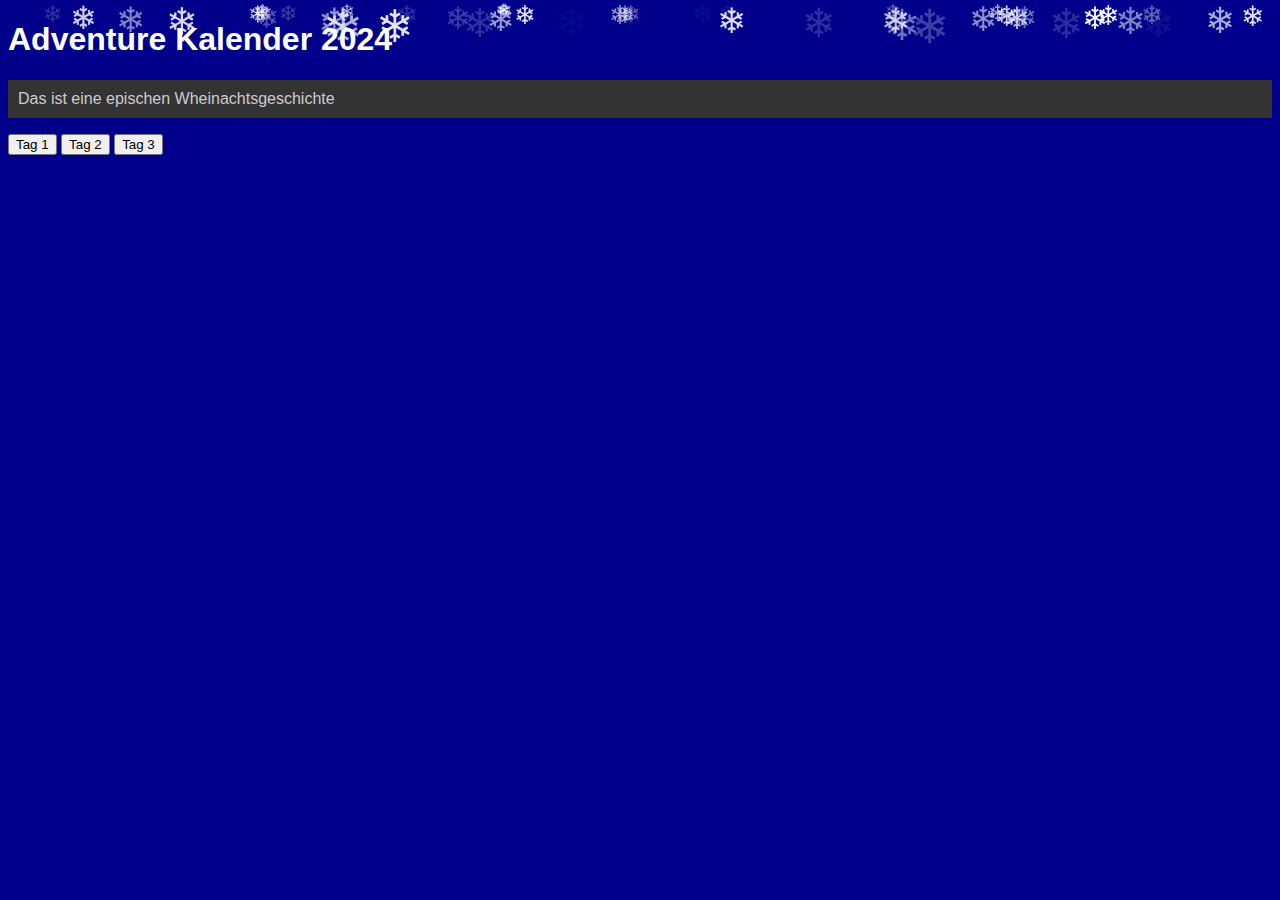
==== index.html @ cb5d8d8d "Update index.html" ====
<!DOCTYPE html>
<html lang="en">
<head>
  <meta charset="UTF-8">
  <meta name="viewport" content="width=device-width, initial-scale=1.0">
  <title>Adventure Kalender 2024</title>
  <link rel="canonical" href="https://zappazanof.github.io/Adventure/" />
  <link rel="manifest" href="/Adventure/manifest.webmanifest">
  <link rel="stylesheet" href="css/styles_new.css">
</head>
<body>
  <h1>Adventure Kalender 2024</h1>
   <p class="description"> 
   Das ist eine epischen Wheinachtsgeschichte
 </p>
  <button class="levelButton" data-level="1">Tag 1</button> 
  <button class="levelButton" data-level="2">Tag 2</button> 
  <button class="levelButton" data-level="3">Tag 3</button>  
  
  <div id="snowflakes"></div> <!-- Container für Schneeflocken -->
 <!--
  <script>
    if (navigator.serviceWorker) {
      navigator.serviceWorker.register (
         '/Adventure/sw.js',
        {scope: '/Adventure/'}
      )
    }
  -->

  </script>
  <script src="js/snow.js"></script> <!-- Snowflakes JavaScript -->
  <script src="js/app.js"></script>
</body>
</html>
---- css/styles_new.css ----
body {
  background-color: #00008B; /* Dunkelblau */
  font-family: Arial, sans-serif;
  color: white; /* Weiße Schriftfarbe für besseren Kontrast */
  overflow: hidden; /* Verhindert Scrollen */
}

h1 {
  color: #ffffff; /* Weiße Schriftfarbe */
}

.description {
  color: #cccccc; /* Hellgraue Schriftfarbe */
  padding: 10px;
  background-color: #333333; /* Dunkelgrauer Hintergrund */
}

#level1Button {
  background-color: #4CAF50;
  color: white;
  border: none;
  padding: 15px 32px;
  text-align: center;
  text-decoration: none;
  display: inline-block;
  font-size: 16px;
  margin: 4px 2px;
  cursor: pointer;
}

#snowflakes {
  position: absolute;
  top: 0;
  left: 0;
  width: 100%;
  height: 100%;
  pointer-events: none;
  z-index: 1000;
}

.snowflake {
  position: absolute;
  top: 0;
  color: #ffffff;
  user-select: none;
  pointer-events: none;
  font-size: 1em;
  will-change: transform;
  animation: fall linear infinite;
}

@keyframes fall {
  0% { transform: translateY(0); }
  100% { transform: translateY(100vh); }
}
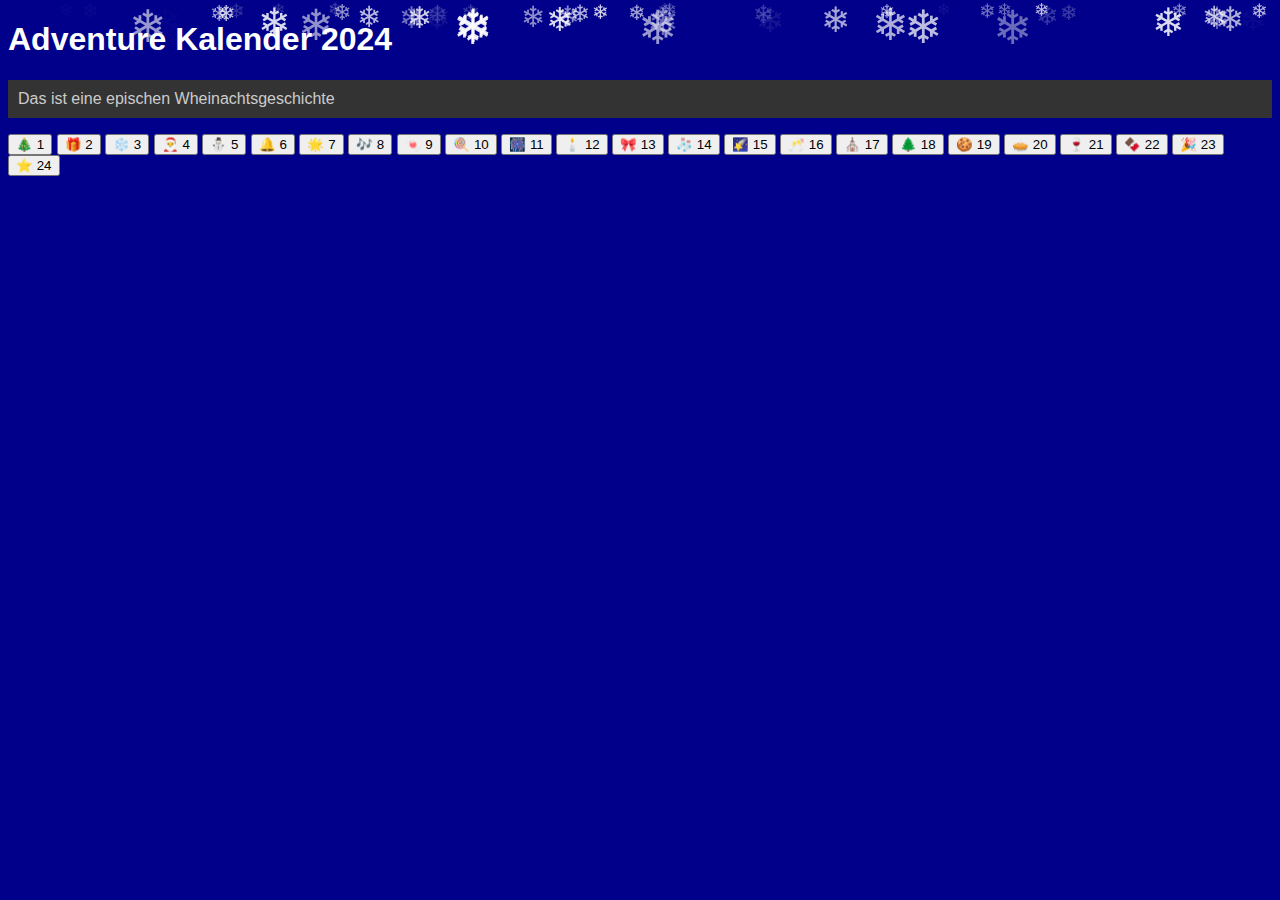
==== commit 08c28883: "Update index.html" ====
--- a/index.html
+++ b/index.html
@@ -13,9 +13,32 @@
    <p class="description"> 
    Das ist eine epischen Wheinachtsgeschichte
  </p>
-  <button class="levelButton" data-level="1">Tag 1</button> 
-  <button class="levelButton" data-level="2">Tag 2</button> 
-  <button class="levelButton" data-level="3">Tag 3</button>  
+  <div class="calendar"> <!-- 24 Buttons für Adventskalender --> 
+    <button class="levelButton" data-level="1">🎄 1</button> 
+    <button class="levelButton" data-level="2">🎁 2</button> 
+    <button class="levelButton" data-level="3">❄️ 3</button> 
+    <button class="levelButton" data-level="4">🎅 4</button> 
+    <button class="levelButton" data-level="5">⛄ 5</button> 
+    <button class="levelButton" data-level="6">🔔 6</button> 
+    <button class="levelButton" data-level="7">🌟 7</button> 
+    <button class="levelButton" data-level="8">🎶 8</button> 
+    <button class="levelButton" data-level="9">🍬 9</button> 
+    <button class="levelButton" data-level="10">🍭 10</button> 
+    <button class="levelButton" data-level="11">🎆 11</button> 
+    <button class="levelButton" data-level="12">🕯️ 12</button> 
+    <button class="levelButton" data-level="13">🎀 13</button> 
+    <button class="levelButton" data-level="14">🧦 14</button> 
+    <button class="levelButton" data-level="15">🌠 15</button> 
+    <button class="levelButton" data-level="16">🥂 16</button> 
+    <button class="levelButton" data-level="17">⛪ 17</button> 
+    <button class="levelButton" data-level="18">🌲 18</button> 
+    <button class="levelButton" data-level="19">🍪 19</button> 
+    <button class="levelButton" data-level="20">🥧 20</button> 
+    <button class="levelButton" data-level="21">🍷 21</button> 
+    <button class="levelButton" data-level="22">🍫 22</button> 
+    <button class="levelButton" data-level="23">🎉 23</button> 
+    <button class="levelButton" data-level="24">⭐ 24</button> 
+  </div>
   
   <div id="snowflakes"></div> <!-- Container für Schneeflocken -->
  <!--
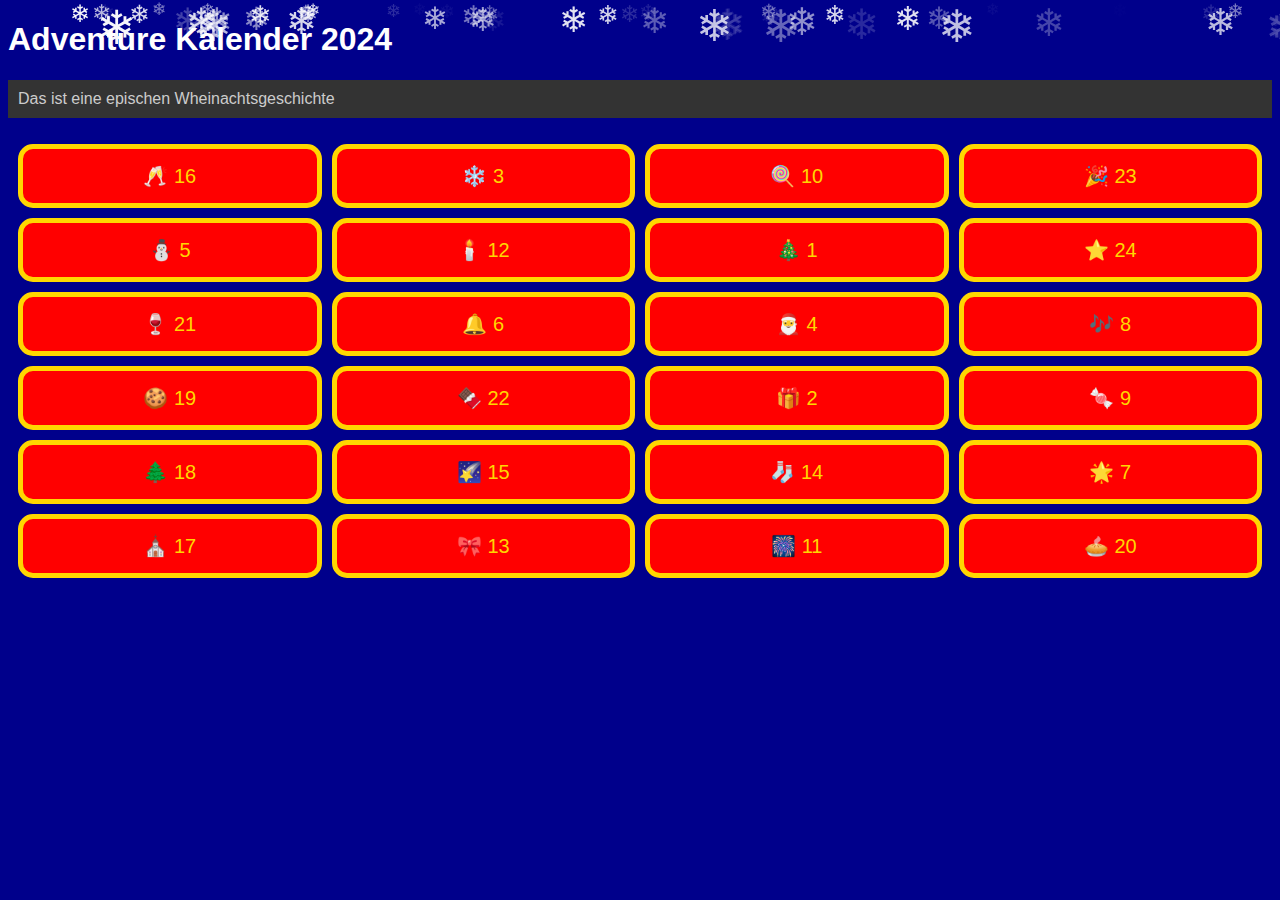
==== commit 1e7ae1ee: "Update index.html" ====
--- a/index.html
+++ b/index.html
@@ -14,30 +14,30 @@
    Das ist eine epischen Wheinachtsgeschichte
  </p>
   <div class="calendar"> <!-- 24 Buttons für Adventskalender --> 
+<button class="levelButton" data-level="16">🥂 16</button> 
+    <button class="levelButton" data-level="3">❄️ 3</button> 
+    <button class="levelButton" data-level="10">🍭 10</button> 
+    <button class="levelButton" data-level="23">🎉 23</button> 
+    <button class="levelButton" data-level="5">⛄ 5</button> 
+    <button class="levelButton" data-level="12">🕯️ 12</button> 
     <button class="levelButton" data-level="1">🎄 1</button> 
+    <button class="levelButton" data-level="24">⭐ 24</button> 
+    <button class="levelButton" data-level="21">🍷 21</button> 
+    <button class="levelButton" data-level="6">🔔 6</button> 
+    <button class="levelButton" data-level="4">🎅 4</button> 
+    <button class="levelButton" data-level="8">🎶 8</button> 
+    <button class="levelButton" data-level="19">🍪 19</button> 
+    <button class="levelButton" data-level="22">🍫 22</button> 
     <button class="levelButton" data-level="2">🎁 2</button> 
-    <button class="levelButton" data-level="3">❄️ 3</button> 
-    <button class="levelButton" data-level="4">🎅 4</button> 
-    <button class="levelButton" data-level="5">⛄ 5</button> 
-    <button class="levelButton" data-level="6">🔔 6</button> 
+    <button class="levelButton" data-level="9">🍬 9</button> 
+    <button class="levelButton" data-level="18">🌲 18</button> 
+    <button class="levelButton" data-level="15">🌠 15</button> 
+    <button class="levelButton" data-level="14">🧦 14</button> 
     <button class="levelButton" data-level="7">🌟 7</button> 
-    <button class="levelButton" data-level="8">🎶 8</button> 
-    <button class="levelButton" data-level="9">🍬 9</button> 
-    <button class="levelButton" data-level="10">🍭 10</button> 
+    <button class="levelButton" data-level="17">⛪ 17</button> 
+    <button class="levelButton" data-level="13">🎀 13</button> 
     <button class="levelButton" data-level="11">🎆 11</button> 
-    <button class="levelButton" data-level="12">🕯️ 12</button> 
-    <button class="levelButton" data-level="13">🎀 13</button> 
-    <button class="levelButton" data-level="14">🧦 14</button> 
-    <button class="levelButton" data-level="15">🌠 15</button> 
-    <button class="levelButton" data-level="16">🥂 16</button> 
-    <button class="levelButton" data-level="17">⛪ 17</button> 
-    <button class="levelButton" data-level="18">🌲 18</button> 
-    <button class="levelButton" data-level="19">🍪 19</button> 
-    <button class="levelButton" data-level="20">🥧 20</button> 
-    <button class="levelButton" data-level="21">🍷 21</button> 
-    <button class="levelButton" data-level="22">🍫 22</button> 
-    <button class="levelButton" data-level="23">🎉 23</button> 
-    <button class="levelButton" data-level="24">⭐ 24</button> 
+    <button class="levelButton" data-level="20">🥧 20
   </div>
   
   <div id="snowflakes"></div> <!-- Container für Schneeflocken -->
--- a/css/styles_new.css
+++ b/css/styles_new.css
@@ -15,17 +15,30 @@
   background-color: #333333; /* Dunkelgrauer Hintergrund */
 }
 
-#level1Button {
-  background-color: #4CAF50;
-  color: white;
-  border: none;
-  padding: 15px 32px;
+.calendar {
+  display: grid;
+  grid-template-columns: repeat(4, 1fr); /* 4 Spalten */
+  grid-gap: 10px;
+  padding: 10px;
+}
+
+.levelButton {
+  background-color: #ff0000; /* Rotes Hintergrund */
+  color: gold; /* Weiße Schriftfarbe */
+  border: 5px solid gold; /* Goldener Rand */
+  border-radius: 15px; /* Runde Ecken */
+  padding: 15px;
   text-align: center;
   text-decoration: none;
   display: inline-block;
-  font-size: 16px;
-  margin: 4px 2px;
+  font-size: 20px;
   cursor: pointer;
+  transition: background-color 0.3s, transform 0.3s; /* Glatter Übergang */
+}
+
+.levelButton:hover {
+  background-color: #00cc00; /* Grüner Hintergrund beim Hover */
+  transform: scale(1.1); /* Leichtes Vergrößern beim Hover */
 }
 
 #snowflakes {
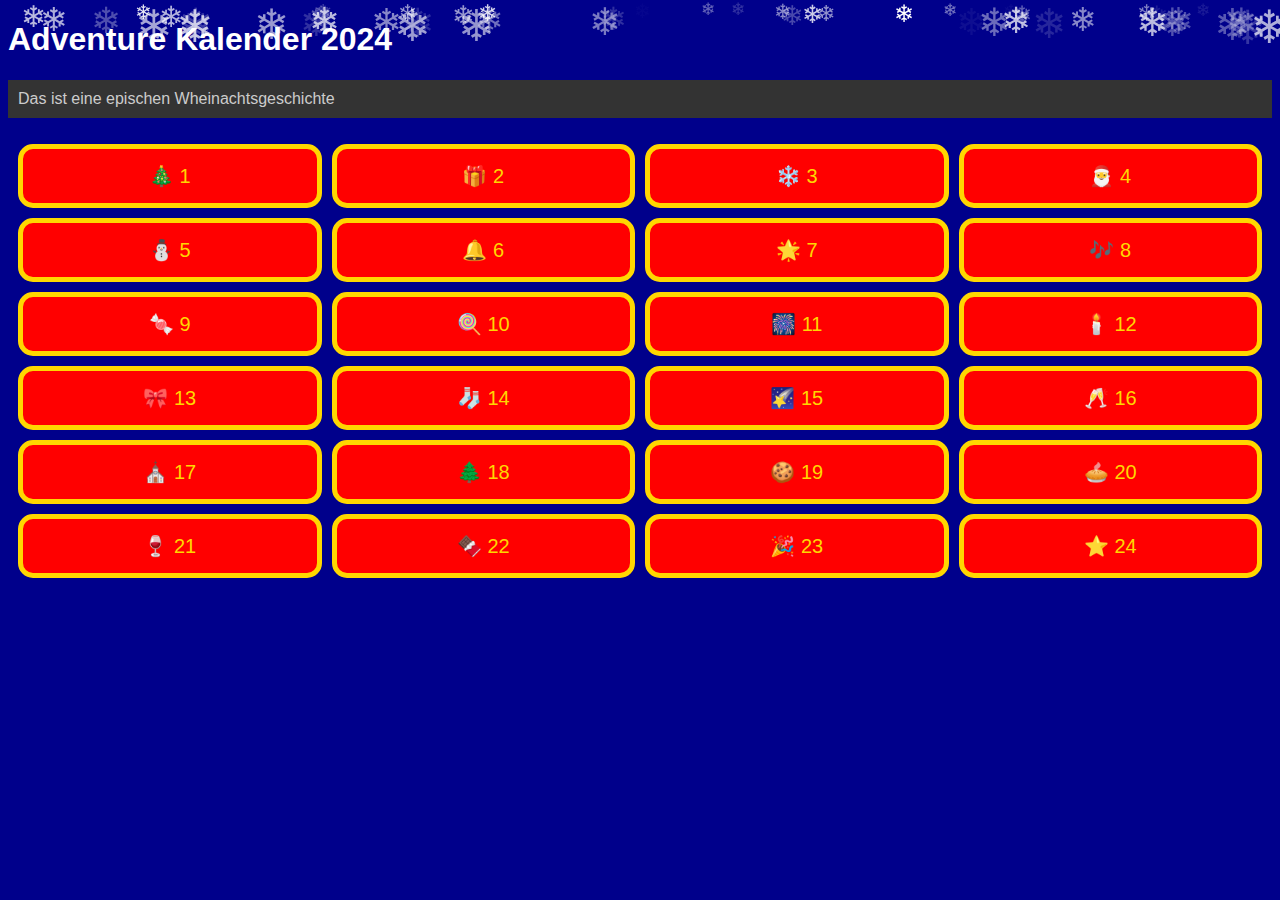
==== commit 986c0fd3: "Update index.html" ====
--- a/index.html
+++ b/index.html
@@ -13,31 +13,31 @@
    <p class="description"> 
    Das ist eine epischen Wheinachtsgeschichte
  </p>
-  <div class="calendar"> <!-- 24 Buttons für Adventskalender --> 
-<button class="levelButton" data-level="16">🥂 16</button> 
+  <div id="calendar" class="calendar"> <!-- 24 Buttons für Adventskalender --> 
+<button class="levelButton" data-level="1">🎄 1</button> 
+    <button class="levelButton" data-level="2">🎁 2</button> 
     <button class="levelButton" data-level="3">❄️ 3</button> 
+    <button class="levelButton" data-level="4">🎅 4</button> 
+    <button class="levelButton" data-level="5">⛄ 5</button> 
+    <button class="levelButton" data-level="6">🔔 6</button> 
+    <button class="levelButton" data-level="7">🌟 7</button> 
+    <button class="levelButton" data-level="8">🎶 8</button> 
+    <button class="levelButton" data-level="9">🍬 9</button> 
     <button class="levelButton" data-level="10">🍭 10</button> 
+    <button class="levelButton" data-level="11">🎆 11</button> 
+    <button class="levelButton" data-level="12">🕯️ 12</button> 
+    <button class="levelButton" data-level="13">🎀 13</button> 
+    <button class="levelButton" data-level="14">🧦 14</button> 
+    <button class="levelButton" data-level="15">🌠 15</button> 
+    <button class="levelButton" data-level="16">🥂 16</button> 
+    <button class="levelButton" data-level="17">⛪ 17</button> 
+    <button class="levelButton" data-level="18">🌲 18</button> 
+    <button class="levelButton" data-level="19">🍪 19</button> 
+    <button class="levelButton" data-level="20">🥧 20</button> 
+    <button class="levelButton" data-level="21">🍷 21</button> 
+    <button class="levelButton" data-level="22">🍫 22</button> 
     <button class="levelButton" data-level="23">🎉 23</button> 
-    <button class="levelButton" data-level="5">⛄ 5</button> 
-    <button class="levelButton" data-level="12">🕯️ 12</button> 
-    <button class="levelButton" data-level="1">🎄 1</button> 
-    <button class="levelButton" data-level="24">⭐ 24</button> 
-    <button class="levelButton" data-level="21">🍷 21</button> 
-    <button class="levelButton" data-level="6">🔔 6</button> 
-    <button class="levelButton" data-level="4">🎅 4</button> 
-    <button class="levelButton" data-level="8">🎶 8</button> 
-    <button class="levelButton" data-level="19">🍪 19</button> 
-    <button class="levelButton" data-level="22">🍫 22</button> 
-    <button class="levelButton" data-level="2">🎁 2</button> 
-    <button class="levelButton" data-level="9">🍬 9</button> 
-    <button class="levelButton" data-level="18">🌲 18</button> 
-    <button class="levelButton" data-level="15">🌠 15</button> 
-    <button class="levelButton" data-level="14">🧦 14</button> 
-    <button class="levelButton" data-level="7">🌟 7</button> 
-    <button class="levelButton" data-level="17">⛪ 17</button> 
-    <button class="levelButton" data-level="13">🎀 13</button> 
-    <button class="levelButton" data-level="11">🎆 11</button> 
-    <button class="levelButton" data-level="20">🥧 20
+    <button class="levelButton" data-level="24">⭐ 24</button>
   </div>
   
   <div id="snowflakes"></div> <!-- Container für Schneeflocken -->
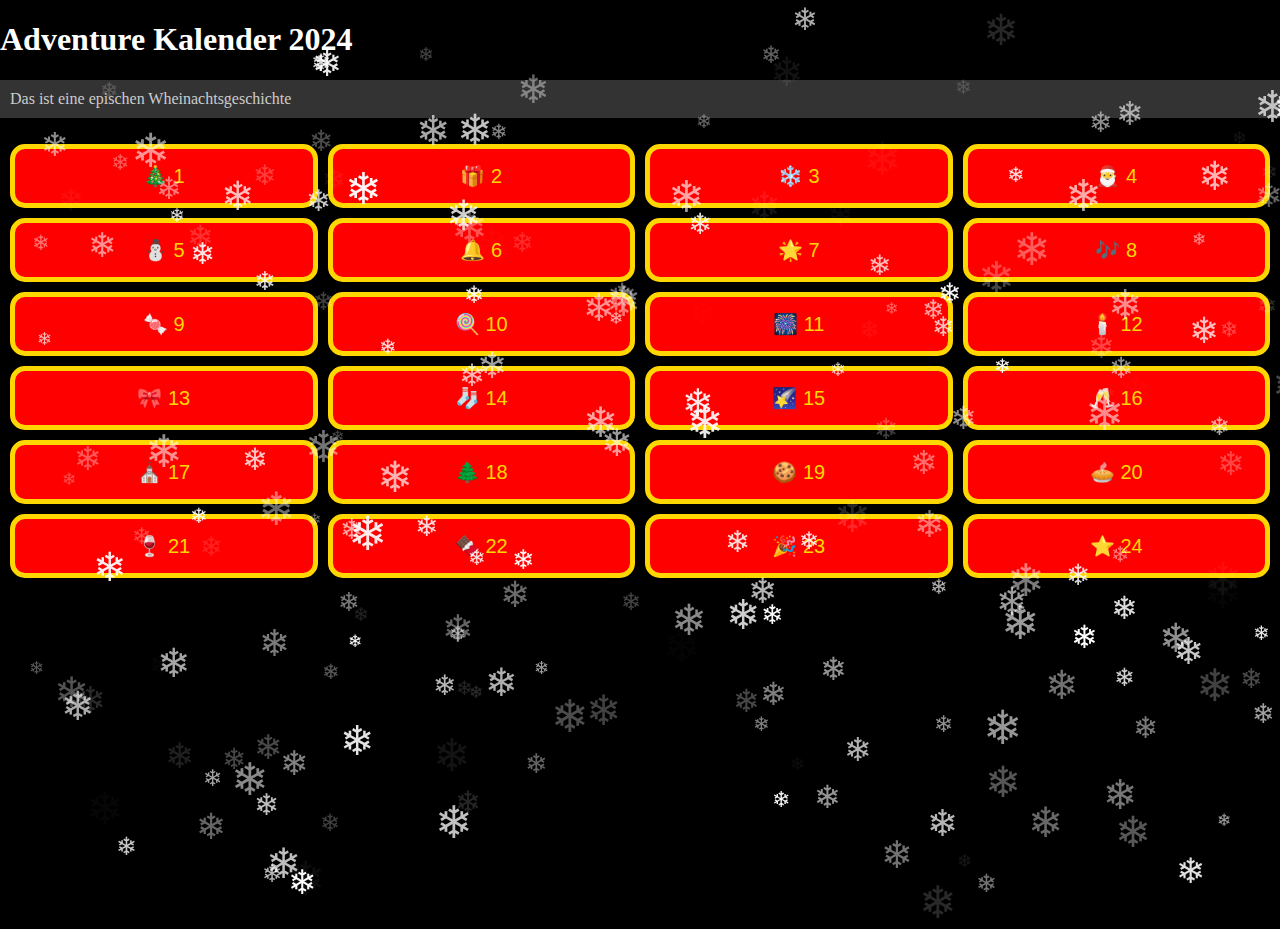
==== commit aef9f2f6: "Update index.html" ====
--- a/index.html
+++ b/index.html
@@ -6,7 +6,7 @@
   <title>Adventure Kalender 2024</title>
   <link rel="canonical" href="https://zappazanof.github.io/Adventure/" />
   <link rel="manifest" href="/Adventure/manifest.webmanifest">
-  <link rel="stylesheet" href="css/styles_new.css">
+  <link rel="stylesheet" href="css/styles_level.css">
 </head>
 <body>
   <h1>Adventure Kalender 2024</h1>
--- a/css/styles_level.css
+++ b/css/styles_level.css
@@ -0,0 +1,115 @@
+html, body {
+  height: 100%;
+  margin: 0;
+  padding: 0;
+  background: #000000;
+}
+
+
+h1 {
+  color: #ffffff; /* Weiße Schriftfarbe */
+}
+
+.description {
+  color: #cccccc; /* Hellgraue Schriftfarbe */
+  padding: 10px;
+  background-color: #333333; /* Dunkelgrauer Hintergrund */
+}
+
+.calendar {
+  display: grid;
+  grid-template-columns: repeat(4, 1fr); /* 4 Spalten */
+  grid-gap: 10px;
+  padding: 10px;
+}
+
+.levelButton {
+  background-color: #ff0000; /* Rotes Hintergrund */
+  color: gold; /* Weiße Schriftfarbe */
+  border: 5px solid gold; /* Goldener Rand */
+  border-radius: 15px; /* Runde Ecken */
+  padding: 15px;
+  text-align: center;
+  text-decoration: none;
+  display: inline-block;
+  font-size: 20px;
+  cursor: pointer;
+  transition: background-color 0.3s, transform 0.3s; /* Glatter Übergang */
+}
+
+.levelButton:hover {
+  background-color: #00cc00; /* Grüner Hintergrund beim Hover */
+  transform: scale(1.1); /* Leichtes Vergrößern beim Hover */
+}
+
+#backButton {
+  position: fixed;
+  bottom: 20px; /* Abstand vom unteren Rand */
+  left: 50%;
+  transform: translateX(-50%); /* Zentriert den Button horizontal */
+  padding: 10px 20px;
+  background-color: #007BFF;
+  color: white;
+  border: none;
+  border-radius: 5px;
+  cursor: pointer;
+  font-size: 16px;
+}
+
+#backButton:hover {
+  background-color: #0056b3; /* Dunklere Farbe bei Hover */
+}
+#storyContainer {
+  font-size: 20px;
+  line-height: 1.5;
+  margin: 20px;
+  white-space: pre-wrap;
+}
+
+#nextButton {
+  padding: 10px 20px;
+  background-color: #007BFF;
+  color: white;
+  border: none;
+  border-radius: 5px;
+  cursor: pointer;
+  font-size: 16px;
+  margin-top: 20px;
+}
+
+#nextButton:hover {
+  background-color: #0056b3;
+}
+
+.story-image {
+  max-width: 100%;
+  height: auto;
+  display: block;
+  margin: 10px 0;
+}
+
+#snowflakes {
+  position: absolute;
+  top: 0;
+  left: 0;
+  width: 100%;
+  height: 100%;
+  pointer-events: none;
+  z-index: 1000;
+}
+
+.snowflake {
+  position: absolute;
+  top: 0;
+  color: #ffffff;
+  user-select: none;
+  pointer-events: none;
+  font-size: 1em;
+  will-change: transform;
+  animation: fall linear infinite;
+}
+
+@keyframes fall {
+  0% { transform: translateY(0); }
+  100% { transform: translateY(100vh); }
+}
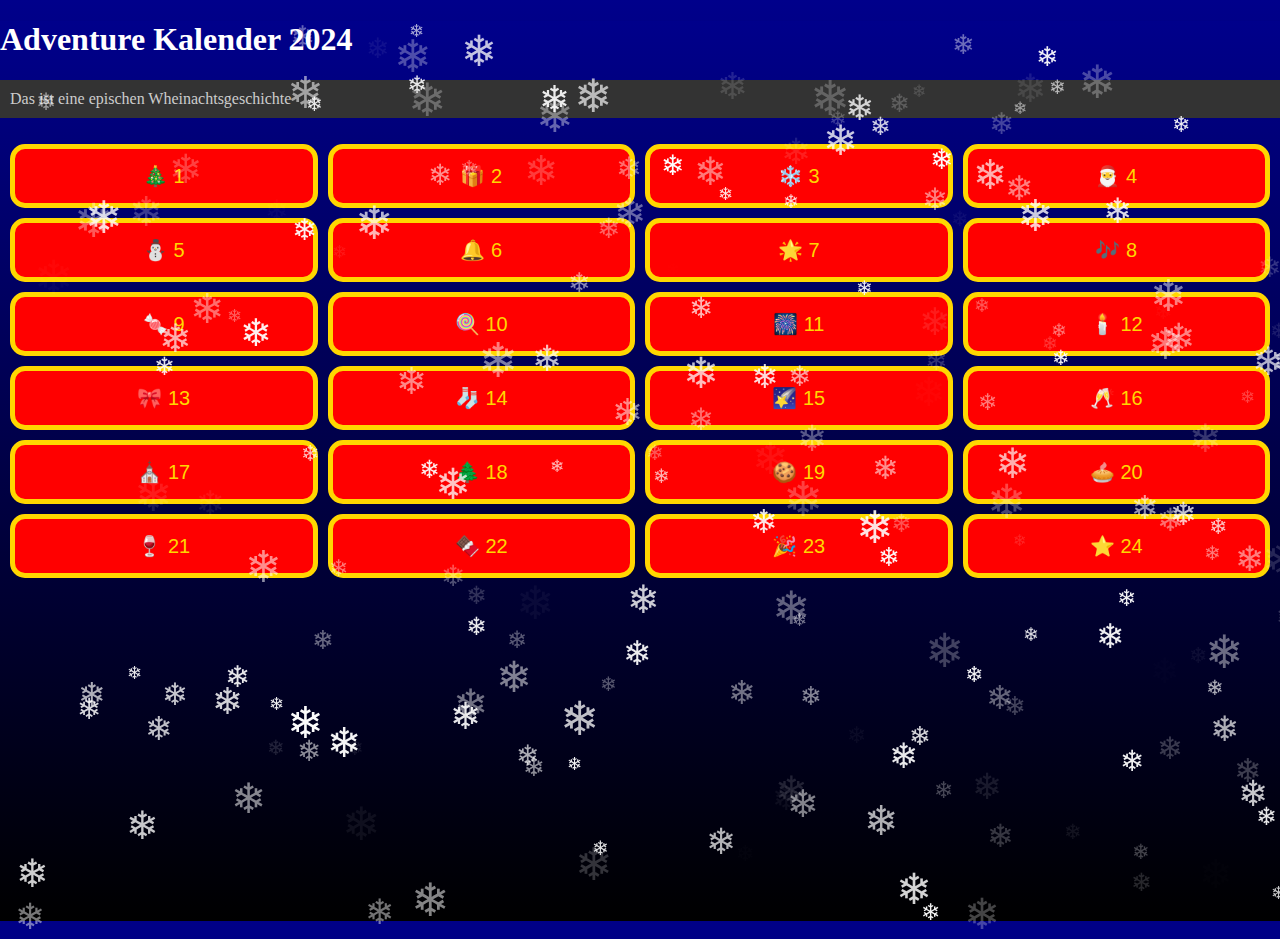
==== commit 701d38ec: "Update index.html" ====
--- a/index.html
+++ b/index.html
@@ -6,7 +6,7 @@
   <title>Adventure Kalender 2024</title>
   <link rel="canonical" href="https://zappazanof.github.io/Adventure/" />
   <link rel="manifest" href="/Adventure/manifest.webmanifest">
-  <link rel="stylesheet" href="css/styles_level.css">
+  <link rel="stylesheet" href="css/styles_new.css">
 </head>
 <body>
   <h1>Adventure Kalender 2024</h1>
--- a/css/styles_new.css
+++ b/css/styles_new.css
@@ -0,0 +1,98 @@
+html, body {
+  height: 100%;
+  margin: 0;
+  padding: 0;
+  background: linear-gradient(to bottom, #00008B, #000000);
+}
+
+body::before {
+  content: "";
+  position: absolute;
+  top: 0;
+  left: 0;
+  width: 100%;
+  height: 100%;
+  background: linear-gradient(to bottom, #00008B, #000000);
+  z-index: -1; /* This ensures the gradient is behind all content */
+}
+
+
+h1 {
+  color: #ffffff; /* Weiße Schriftfarbe */
+}
+
+.description {
+  color: #cccccc; /* Hellgraue Schriftfarbe */
+  padding: 10px;
+  background-color: #333333; /* Dunkelgrauer Hintergrund */
+}
+
+.calendar {
+  display: grid;
+  grid-template-columns: repeat(4, 1fr); /* 4 Spalten */
+  grid-gap: 10px;
+  padding: 10px;
+}
+
+.levelButton {
+  background-color: #ff0000; /* Rotes Hintergrund */
+  color: gold; /* Weiße Schriftfarbe */
+  border: 5px solid gold; /* Goldener Rand */
+  border-radius: 15px; /* Runde Ecken */
+  padding: 15px;
+  text-align: center;
+  text-decoration: none;
+  display: inline-block;
+  font-size: 20px;
+  cursor: pointer;
+  transition: background-color 0.3s, transform 0.3s; /* Glatter Übergang */
+}
+
+.levelButton:hover {
+  background-color: #00cc00; /* Grüner Hintergrund beim Hover */
+  transform: scale(1.1); /* Leichtes Vergrößern beim Hover */
+}
+
+#backButton {
+  position: fixed;
+  bottom: 20px; /* Abstand vom unteren Rand */
+  left: 50%;
+  transform: translateX(-50%); /* Zentriert den Button horizontal */
+  padding: 10px 20px;
+  background-color: #007BFF;
+  color: white;
+  border: none;
+  border-radius: 5px;
+  cursor: pointer;
+  font-size: 16px;
+}
+
+#backButton:hover {
+  background-color: #0056b3; /* Dunklere Farbe bei Hover */
+}
+
+#snowflakes {
+  position: absolute;
+  top: 0;
+  left: 0;
+  width: 100%;
+  height: 100%;
+  pointer-events: none;
+  z-index: 1000;
+}
+
+.snowflake {
+  position: absolute;
+  top: 0;
+  color: #ffffff;
+  user-select: none;
+  pointer-events: none;
+  font-size: 1em;
+  will-change: transform;
+  animation: fall linear infinite;
+}
+
+@keyframes fall {
+  0% { transform: translateY(0); }
+  100% { transform: translateY(100vh); }
+}
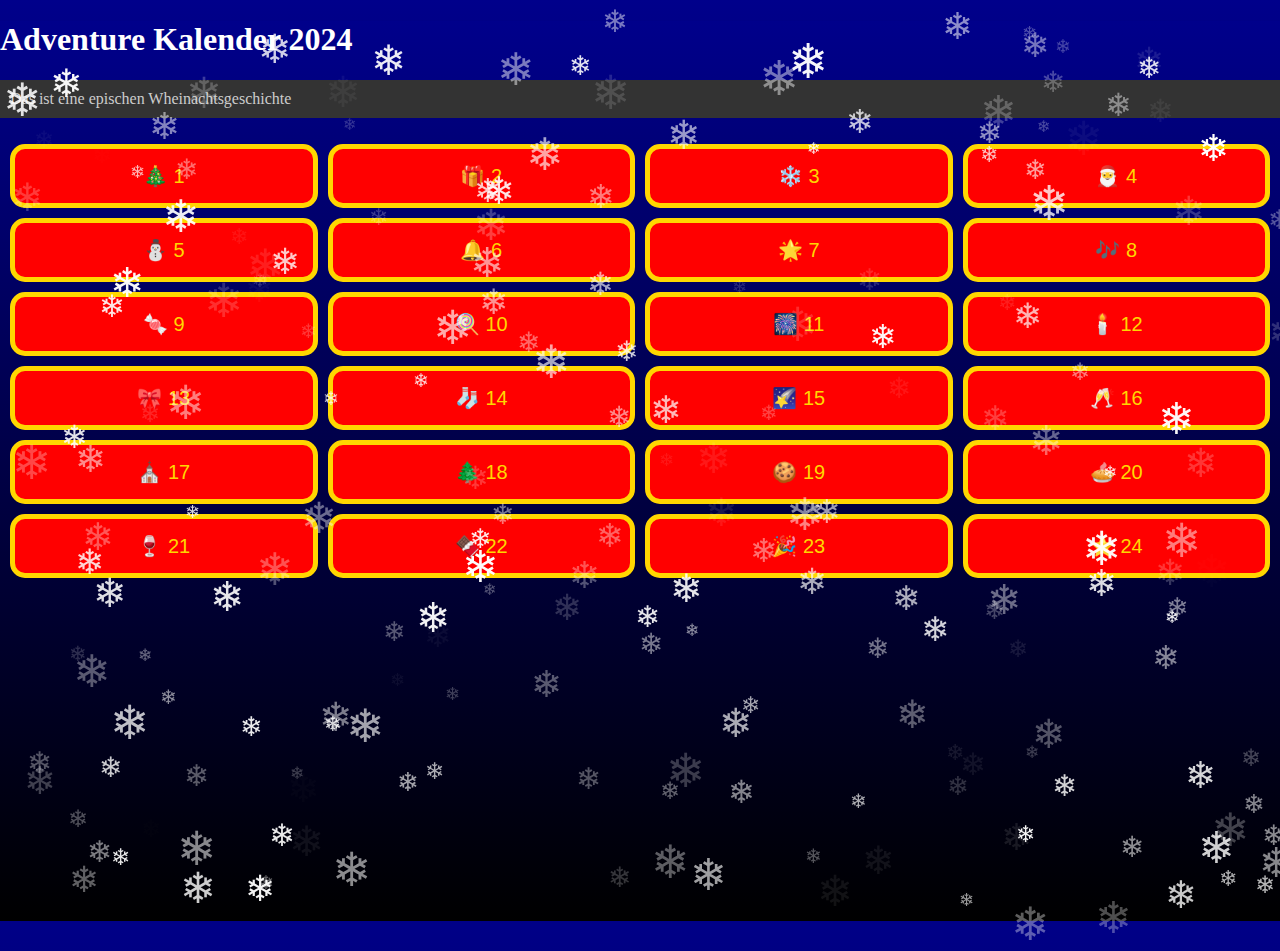
==== commit 4c38d2eb: "Update index.html" ====
--- a/index.html
+++ b/index.html
@@ -14,7 +14,7 @@
    Das ist eine epischen Wheinachtsgeschichte
  </p>
   <div id="calendar" class="calendar"> <!-- 24 Buttons für Adventskalender --> 
-<button class="levelButton" data-level="1">🎄 1</button> 
+    <button class="levelButton" data-level="1">🎄 1</button> 
     <button class="levelButton" data-level="2">🎁 2</button> 
     <button class="levelButton" data-level="3">❄️ 3</button> 
     <button class="levelButton" data-level="4">🎅 4</button> 
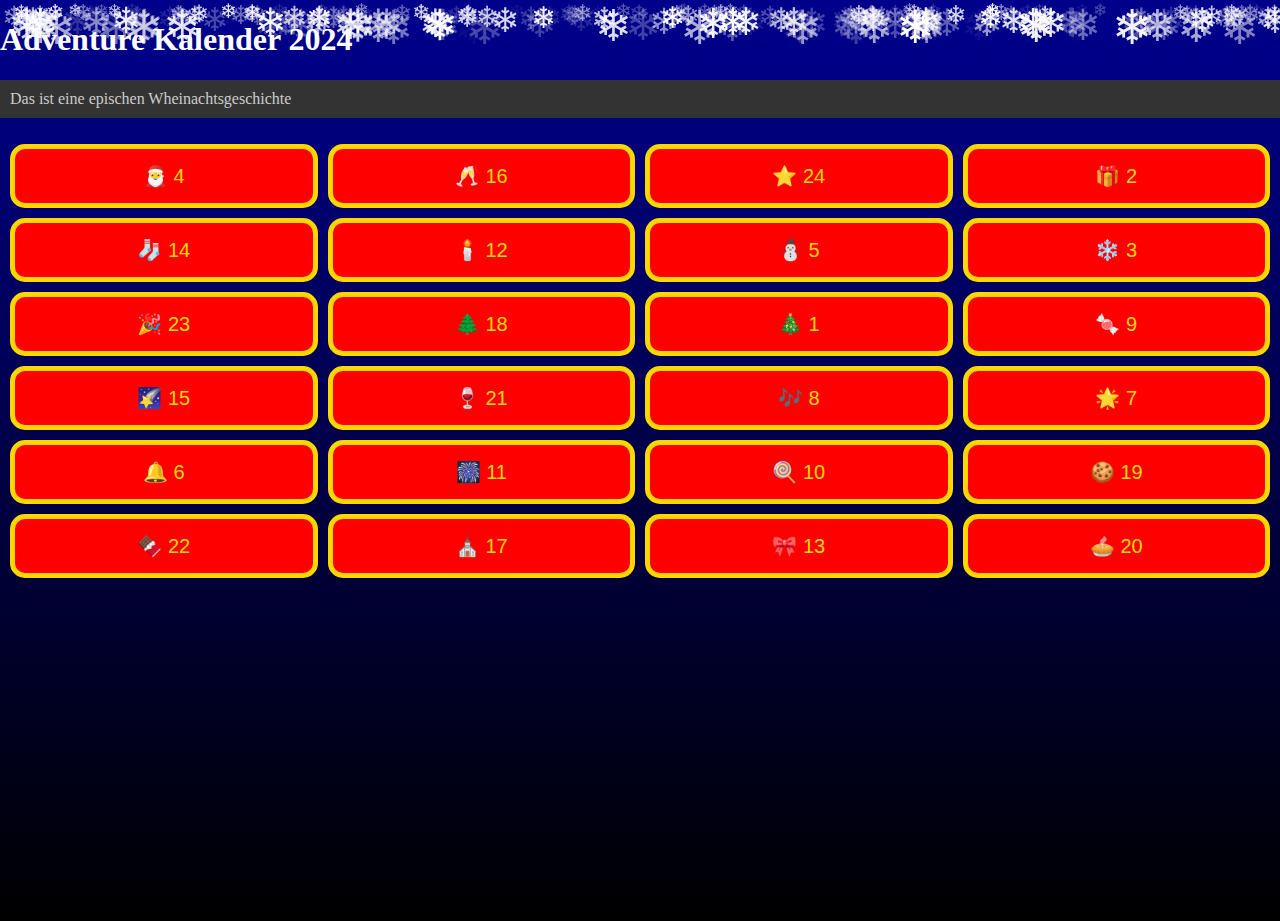
==== commit d016f01e: "Update index.html" ====
--- a/index.html
+++ b/index.html
@@ -52,7 +52,8 @@
   -->
 
   </script>
+  <script src="js/app.js"></script>
   <script src="js/snow.js"></script> <!-- Snowflakes JavaScript -->
-  <script src="js/app.js"></script>
+  
 </body>
 </html>
